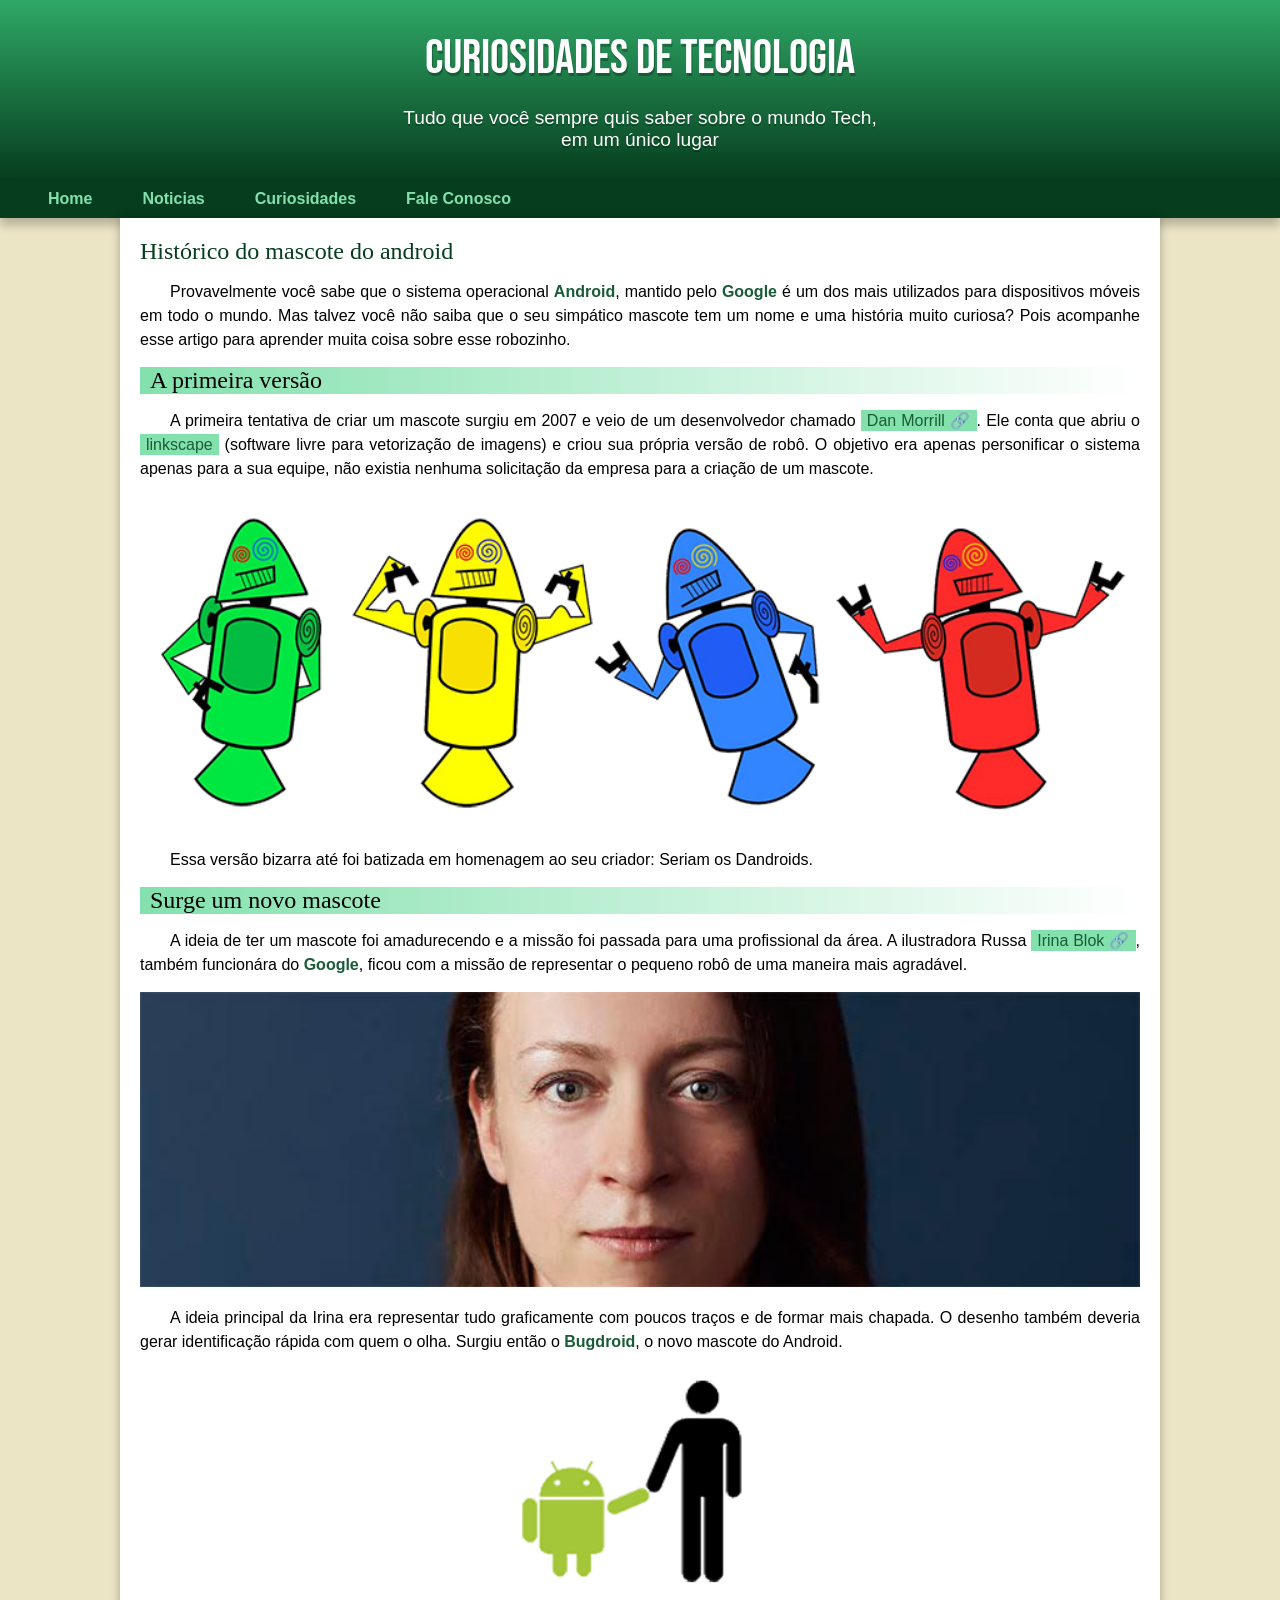
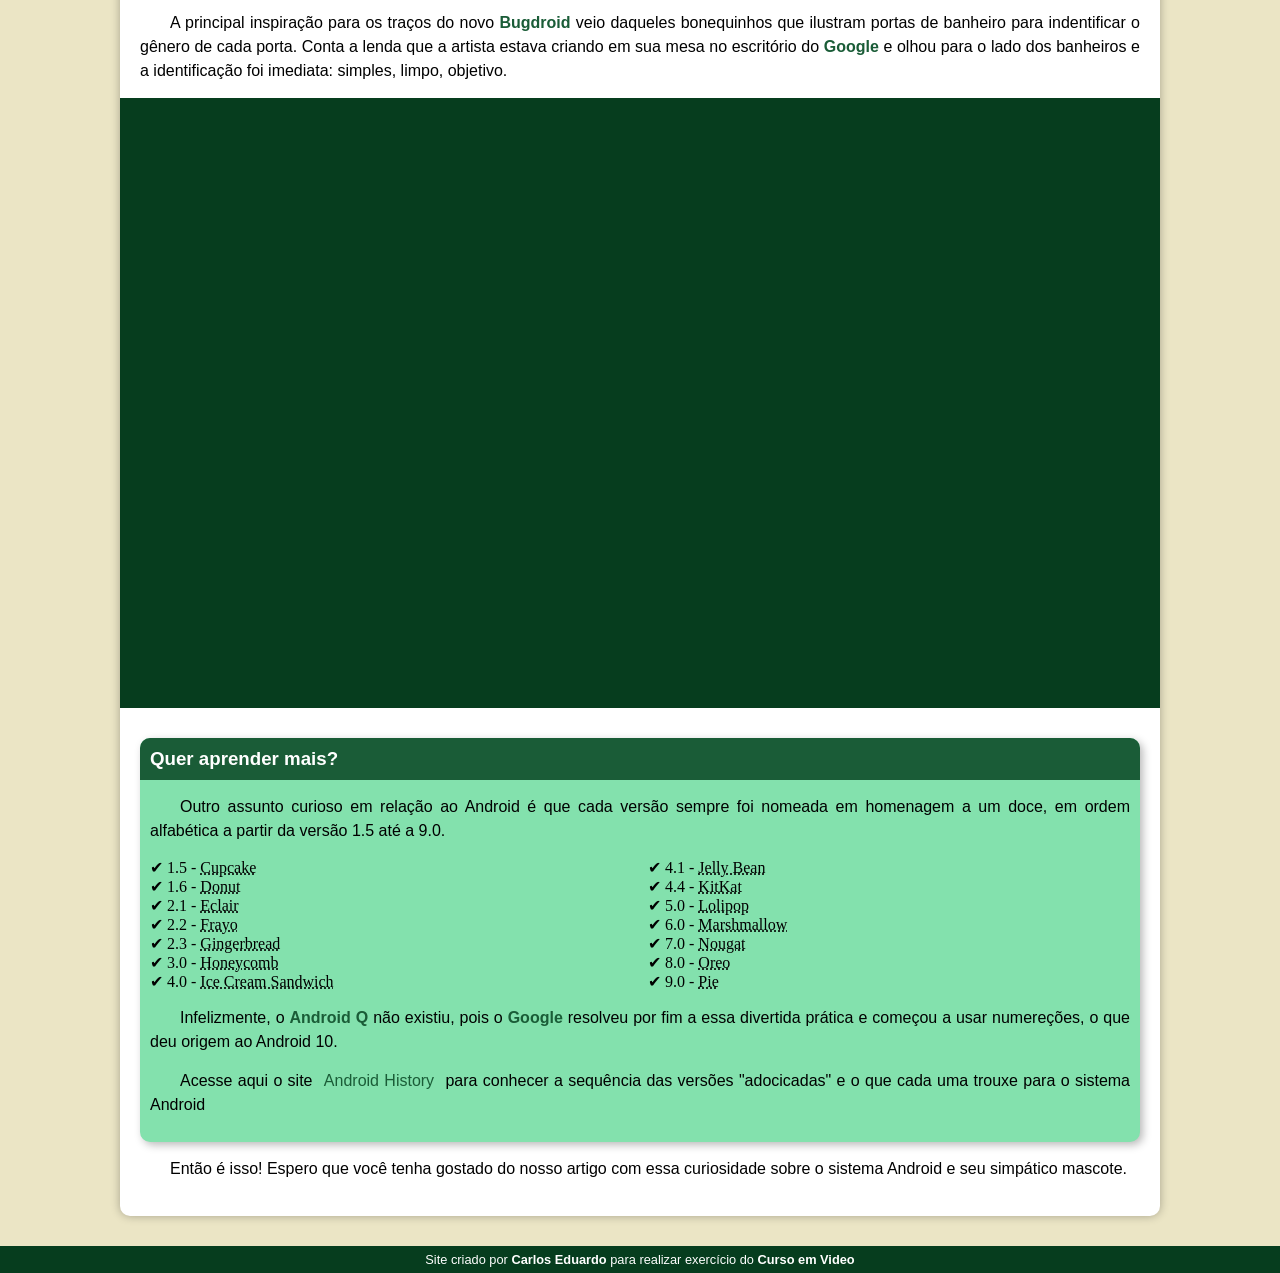
==== index.html @ a32cea92 "Atualização do Projeto" ====
<!DOCTYPE html>
<html lang="pt-br">
<head>
    <meta charset="UTF-8">
    <meta http-equiv="X-UA-Compatible" content="IE=edge">
    <meta name="viewport" content="width=device-width, initial-scale=1.0">
    <link rel="shortcut icon" href="favicon_io/favicon.ico" type="image/x-icon">
    <link rel="stylesheet" href="css/style.css">
    <title>Document</title>
</head>
<body>
    <header>
        <h1>CURIOSIDADES DE TECNOLOGIA</h1>
        <p>Tudo que você sempre quis saber sobre o mundo Tech, em um único lugar</p>
    </header>
    <nav>
        <a href="#">Home</a>
        <a href="#">Noticias</a>
        <a href="#">Curiosidades</a>
        <a href="#">Fale Conosco</a>
    </nav>
    <main>
        <article>
            <h1>Histórico do mascote do android</h1>

            <p>Provavelmente você sabe que o sistema operacional <strong>Android</strong>, mantido pelo <strong>Google</strong> é um dos mais utilizados para dispositivos móveis em todo o mundo. Mas talvez você não saiba que o seu simpático mascote tem um nome e uma história muito curiosa? Pois acompanhe esse artigo para aprender muita coisa sobre esse robozinho.</p>

            <h2>A primeira versão</h2>

            <p>A primeira tentativa de criar um mascote surgiu em 2007 e veio de um desenvolvedor chamado <a href="https://ausdroid.net/2013/01/04/dan-morrill-shows-us-the-android-mascots-that-could-have-been/" target="_blank" class="externo">Dan Morrill</a>. Ele conta que abriu o <a href="https://inkscape.org/" target="_blank">linkscape</a> (software livre para vetorização de imagens) e criou sua própria versão de robô. O objetivo era apenas personificar o sistema apenas para a sua equipe, não existia nenhuma solicitação da empresa para a criação de um mascote.</p>

            <picture>
                <source media="(max-width: 670px)" srcset="imagens/dan-droids-pq.png">
                <img src="imagens/dan-droids.png" alt="Imagens do primeiro mascote do Android">
            </picture>

            <p>Essa versão bizarra até foi batizada em homenagem ao seu criador: Seriam os Dandroids.</p>

            <h2>Surge um novo mascote</h2>

            <p>A ideia de ter um mascote foi amadurecendo e a missão foi passada para uma profissional da área. A ilustradora Russa <a href="https://www.irinablok.com/" target="_blank" class="externo">Irina Blok</a>, também funcionára do <strong>Google</strong>, ficou com a missão de representar o pequeno robô de uma maneira mais agradável.</p>

            <picture>
                <source media="(max-width: 670px)" srcset="imagens/irina-blok-pq.jpg">
                <img src="/imagens/irina-blok.jpg" alt="Criadora do Bugdroid">
            </picture>

            <p>A ideia principal da Irina era representar tudo graficamente com poucos traços e de formar mais chapada. O desenho também deveria gerar identificação rápida com quem o olha. Surgiu então o <strong>Bugdroid</strong>, o novo mascote do Android.</p>

            <img src="imagens/bugdroid.png" class="pequena" alt="Primeira versão do Bugdroid">

            <p>A principal inspiração para os traços do novo <strong>Bugdroid</strong> veio daqueles bonequinhos que ilustram portas de banheiro para indentificar o gênero de cada porta. Conta a lenda que a artista estava criando em sua mesa no escritório do <strong>Google</strong> e olhou para o lado dos banheiros e a identificação foi imediata: simples, limpo, objetivo.</p>

            <div class="video"><iframe width="560" height="315" src="https://www.youtube.com/embed/l2UDgpLz20M" title="YouTube video player" frameborder="0" allow="accelerometer; autoplay; clipboard-write; encrypted-media; gyroscope; picture-in-picture" allowfullscreen></iframe></div>

            <aside>
                <h3>Quer aprender mais?</h3>
                <p>Outro assunto curioso em relação ao Android é que cada versão sempre foi nomeada em homenagem a um doce, em ordem alfabética a partir da versão 1.5 até a 9.0.</p>
                <ul>
                    <li>1.5 - <abbr title="Bolo no copo">Cupcake</abbr></li>
                    <li>1.6 - <abbr title="Rosquinha">Donut</abbr></li>
                    <li>2.1 - <abbr title="Bomba">Eclair</abbr></li>
                    <li>2.2 - <abbr title="Iorgurte congelado">Frayo</abbr></li>
                    <li>2.3 - <abbr title="Biscoito de gengibre">Gingerbread</abbr></li>
                    <li>3.0 - <abbr title="Favo de mel">Honeycomb</abbr></li>
                    <li>4.0 - <abbr title="Sanduiche de sorvete">Ice Cream Sandwich</abbr></li>
                    <li>4.1 - <abbr title="Jujuba">Jelly Bean</abbr></li>
                    <li>4.4 - <abbr title="KitKat">KitKat</abbr></li>
                    <li>5.0 - <abbr title="Pirulito">Lolipop</abbr></li>
                    <li>6.0 - <abbr title="Marshmallow">Marshmallow</abbr></li>
                    <li>7.0 - <abbr title="Torrone">Nougat</abbr></li>
                    <li>8.0 - <abbr title="Oreo">Oreo</abbr></li>
                    <li>9.0 - <abbr title="Torta">Pie</abbr></li>
                </ul>
                <p>Infelizmente, o <strong>Android Q</strong> não existiu, pois o <strong>Google</strong> resolveu por fim a essa divertida prática e começou a usar numereções, o que deu origem ao Android 10.</p>
                <p>Acesse aqui o site <a href="https://www.android.com/intl/en_uk/history/" target="_blank">Android History</a> para conhecer a sequência das versões "adocicadas" e o que cada uma trouxe para o sistema Android</p>
            </aside>

            <p>Então é isso! Espero que você tenha gostado do nosso artigo com essa curiosidade sobre o sistema Android e seu simpático mascote.</p>
        </article>
    </main>
    <footer>
        <p>Site criado por <a href="#">Carlos Eduardo</a> para realizar exercício do <a href="www.youtube.com/cursoemvideo">Curso em Video</a></p>
    </footer>
</body>
</html>
---- css/style.css ----
@charset "UTF-8";

@import url('https://fonts.googleapis.com/css2?family=Bebas+Neue&display=swap');

@font-face {
    font-family: 'Android';
    src: url('../fontes/idroid.otf') format('opentype');
    font-weight: normal;
}

:root{
    --cor0: #ebe5c5;
    --cor1: #83e1ad;
    --cor2: #3ddc84;
    --cor3: #2fa866;
    --cor4: #1a5c37;
    --cor5: #063d1e;

    --font-padrao: Arial, Verdana Helvetica, sans-serif;
    --font-destaque: 'Bebas Neue';
    --font-android: 'idroid';
}

*{
    margin: 0;
    padding: 0;
}

body{
    background-color: var(--cor0);
}

a.externo::after{
    content: '\00A0\1F517';
}

header{
    background-image: linear-gradient(to bottom, var(--cor3), var(--cor5));
    min-height: 150px;
    text-align: center;
    padding-top: 30px;
}

header h1{
    color: white;
    font-family: var(--font-destaque);
    font-size: 3em;
    font-weight: normal;
    margin-bottom: 20px;
    text-shadow: 1px 3px 0px rgba(0, 0, 0, 0.253);
}

header p{
    color: white;
    font-size: 1.2em;
    font-family: var(--font-padrao);
    max-width: 500px;
    margin: auto;
    margin-bottom: 15px;
    padding-right: 10px;
    padding-left: 10px;
    text-shadow: 0px 2px 0px rgba(0, 0, 0, 0.253);
}

nav{
    background-color: var(--cor5);
    box-shadow: 0px 7px 9px rgba(0, 0, 0, 0.233);
    padding: 10px;
}

nav a{
    text-decoration: none;
    font-family: var(--font-padrao);
    font-size: 1em;
    color: var(--cor1);
    font-weight: bold;
    margin-left: 30px;
    padding: 8px;
}

nav a:hover{
    background-color: var(--cor2);
    color: var(--cor5);
    border-radius: 5px;
    transition-duration: 0.5s;
}

main{
    margin: auto;
    margin-bottom: 30px;
    min-width: 300px;
    max-width: 1000px;
    padding: 20px;
    background-color: white;
    box-shadow: 0px 0px 10px rgba(0, 0, 0, 0.295);
    border-radius: 0px 0px 10px 10px;
}

main h1{
    font-weight: normal;
    color: var(--cor5);
    font-family: var(--font-android);
}

main h2{
    font-weight: normal;
    font-family: var(--font-android);
    background-image: linear-gradient(to right, var(--cor1), transparent);
    text-indent: 10px;
}

main p{
    font-family: var(--font-padrao);
    margin: 15px 0px;
    text-align: justify;
    text-indent: 30px;
    line-height: 1.5em;
    font-size: 1em;
}

main strong{
    color: var(--cor4);
    font-weight: bold;
}

main a{
    text-decoration: none;
    background-color: var(--cor1);
    color: var(--cor4);
    padding: 2px 6px;
}

main a:hover{
    color: var(--cor1);
    background-color: var(--cor4);
    transition-duration: 0.5s;
    padding: 2px 6px;
    border-radius: 4px;
}

main img{
    width: 100%;
}

main img.pequena{
    max-width: 350px;
    display: block;
    margin: auto;
}

div.video{
    background-color: var(--cor5);
    margin: 0px -20px 30px -20px;
    padding: 30px 0px 58% 0px;
    position: relative;
}

div.video > iframe{
    position: absolute;
    top: 5%;
    left: 5%;
    width: 90%;
    height: 90%;
}

aside{
    background-color: var(--cor1);
    padding: 10px;
    border-radius: 10px;
    box-shadow: 3px 3px 8px rgba(0, 0, 0, 0.274);
}

aside > h3{
    font-family: var(--font-padrao);
    background-color: var(--cor4);
    color: white;
    padding: 10px;
    margin: -10px -10px 0px -10px;
    border-radius: 10px 10px 0px 0px;
}

aside ul{
    list-style-type: '\2714\00A0';
    list-style-position: inside;
    columns: 2;
}

footer{
    background-color: var(--cor5);
    color: white;
    text-align: center;
    font-size: 0.8em;
    font-family: var(--font-padrao);
    padding: 6px;
}

footer a{
    color: white;
    font-weight: bolder;
    text-decoration: none;
}

footer a:hover{
    text-decoration: underline;
    color: var(--cor1);
}
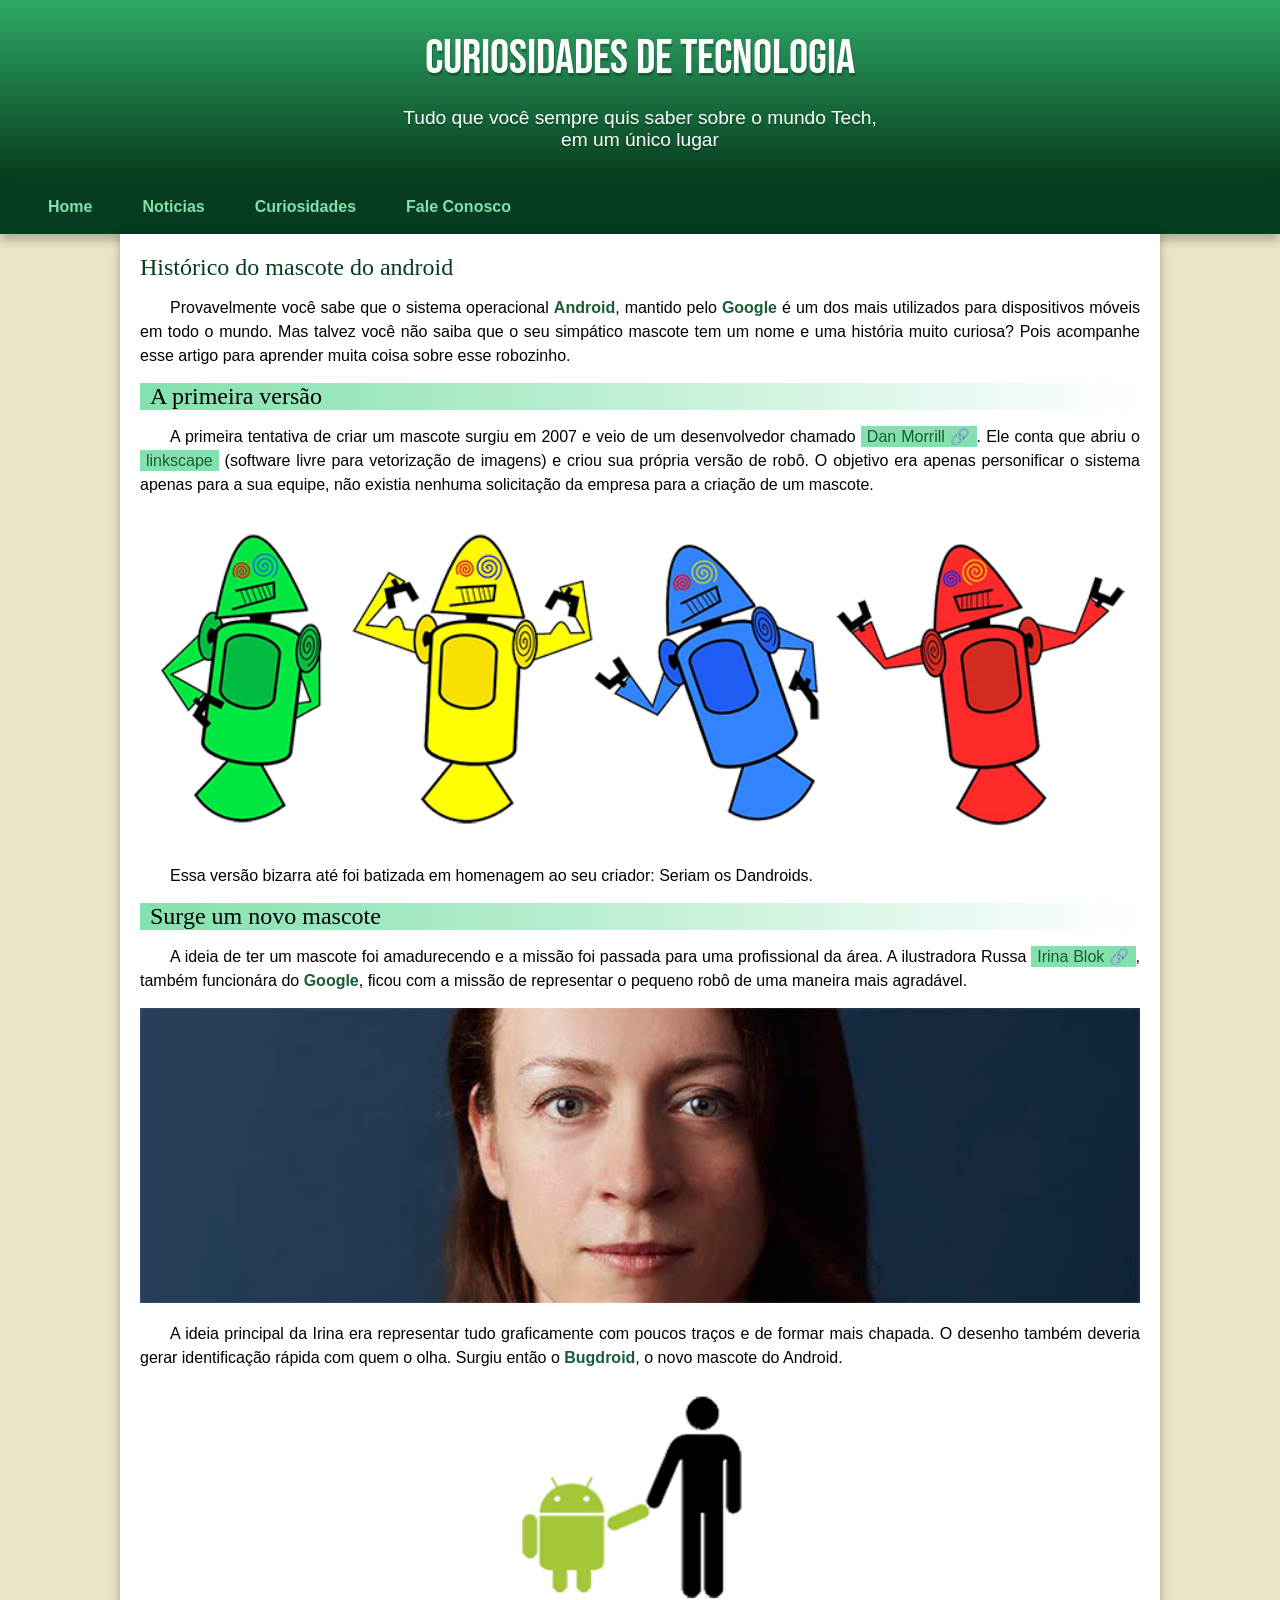
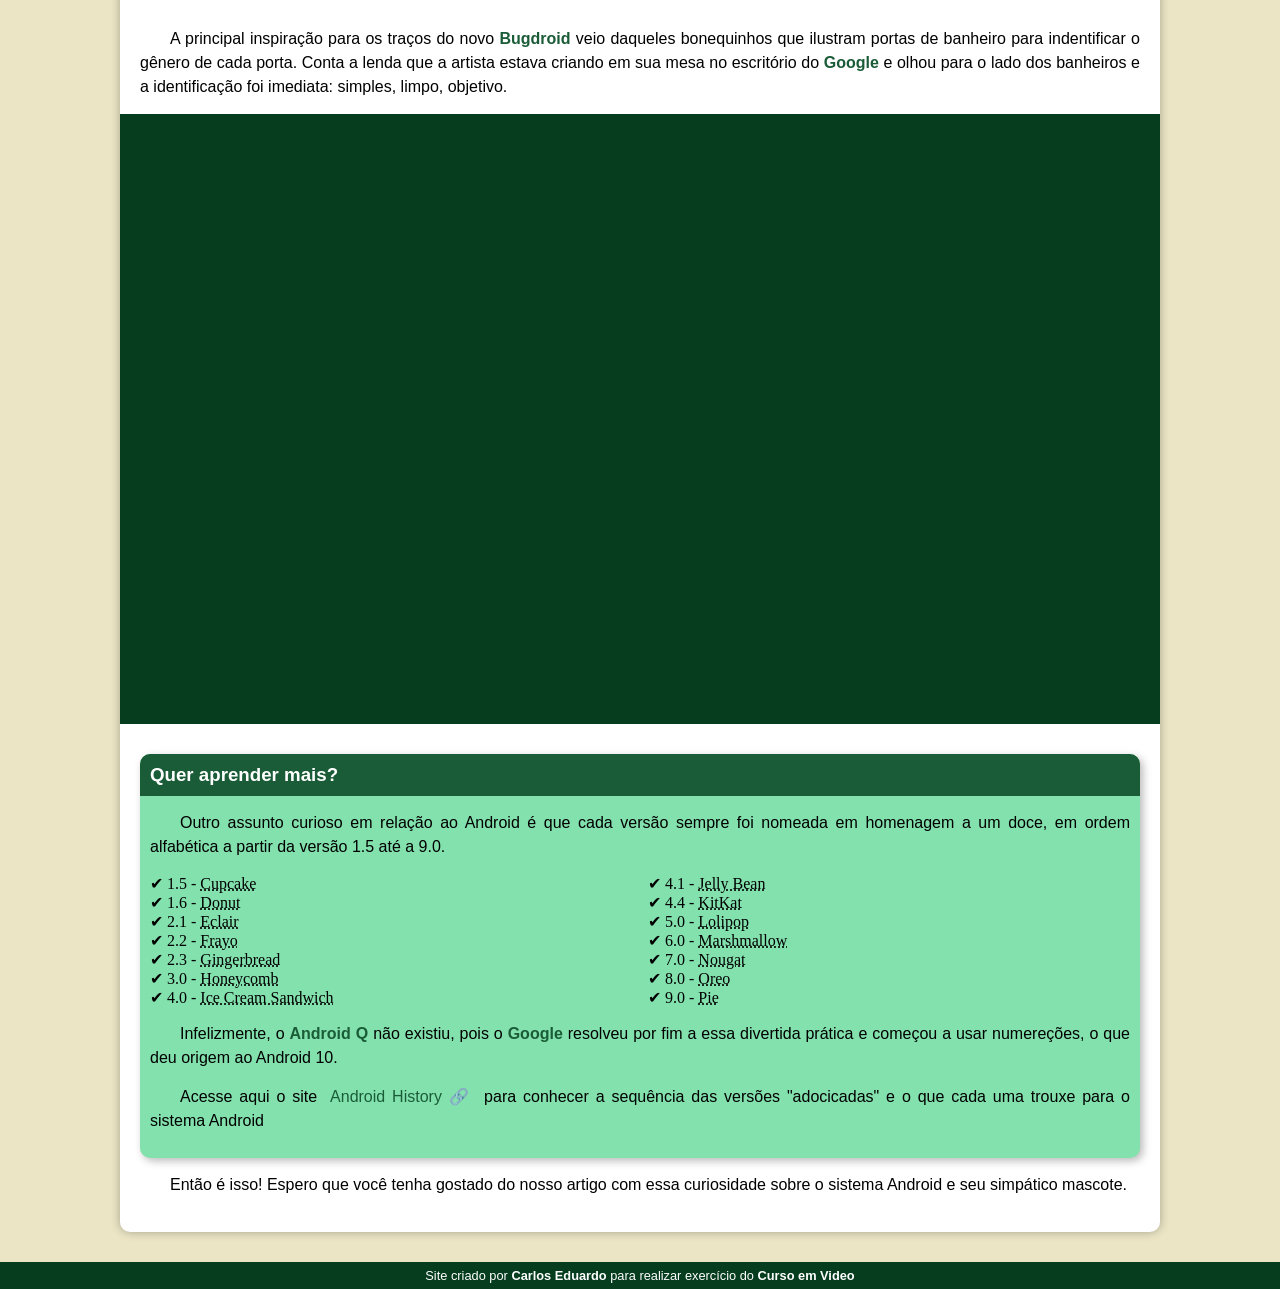
==== commit 9f653864: "Nova Atualização" ====
--- a/index.html
+++ b/index.html
@@ -73,7 +73,7 @@
                     <li>9.0 - <abbr title="Torta">Pie</abbr></li>
                 </ul>
                 <p>Infelizmente, o <strong>Android Q</strong> não existiu, pois o <strong>Google</strong> resolveu por fim a essa divertida prática e começou a usar numereções, o que deu origem ao Android 10.</p>
-                <p>Acesse aqui o site <a href="https://www.android.com/intl/en_uk/history/" target="_blank">Android History</a> para conhecer a sequência das versões "adocicadas" e o que cada uma trouxe para o sistema Android</p>
+                <p>Acesse aqui o site <a class="externo" href="https://www.android.com/intl/en_uk/history/" target="_blank">Android History</a> para conhecer a sequência das versões "adocicadas" e o que cada uma trouxe para o sistema Android</p>
             </aside>
 
             <p>Então é isso! Espero que você tenha gostado do nosso artigo com essa curiosidade sobre o sistema Android e seu simpático mascote.</p>
--- a/css/style.css
+++ b/css/style.css
@@ -69,6 +69,7 @@
 }
 
 nav a{
+    display: inline-block;
     text-decoration: none;
     font-family: var(--font-padrao);
     font-size: 1em;
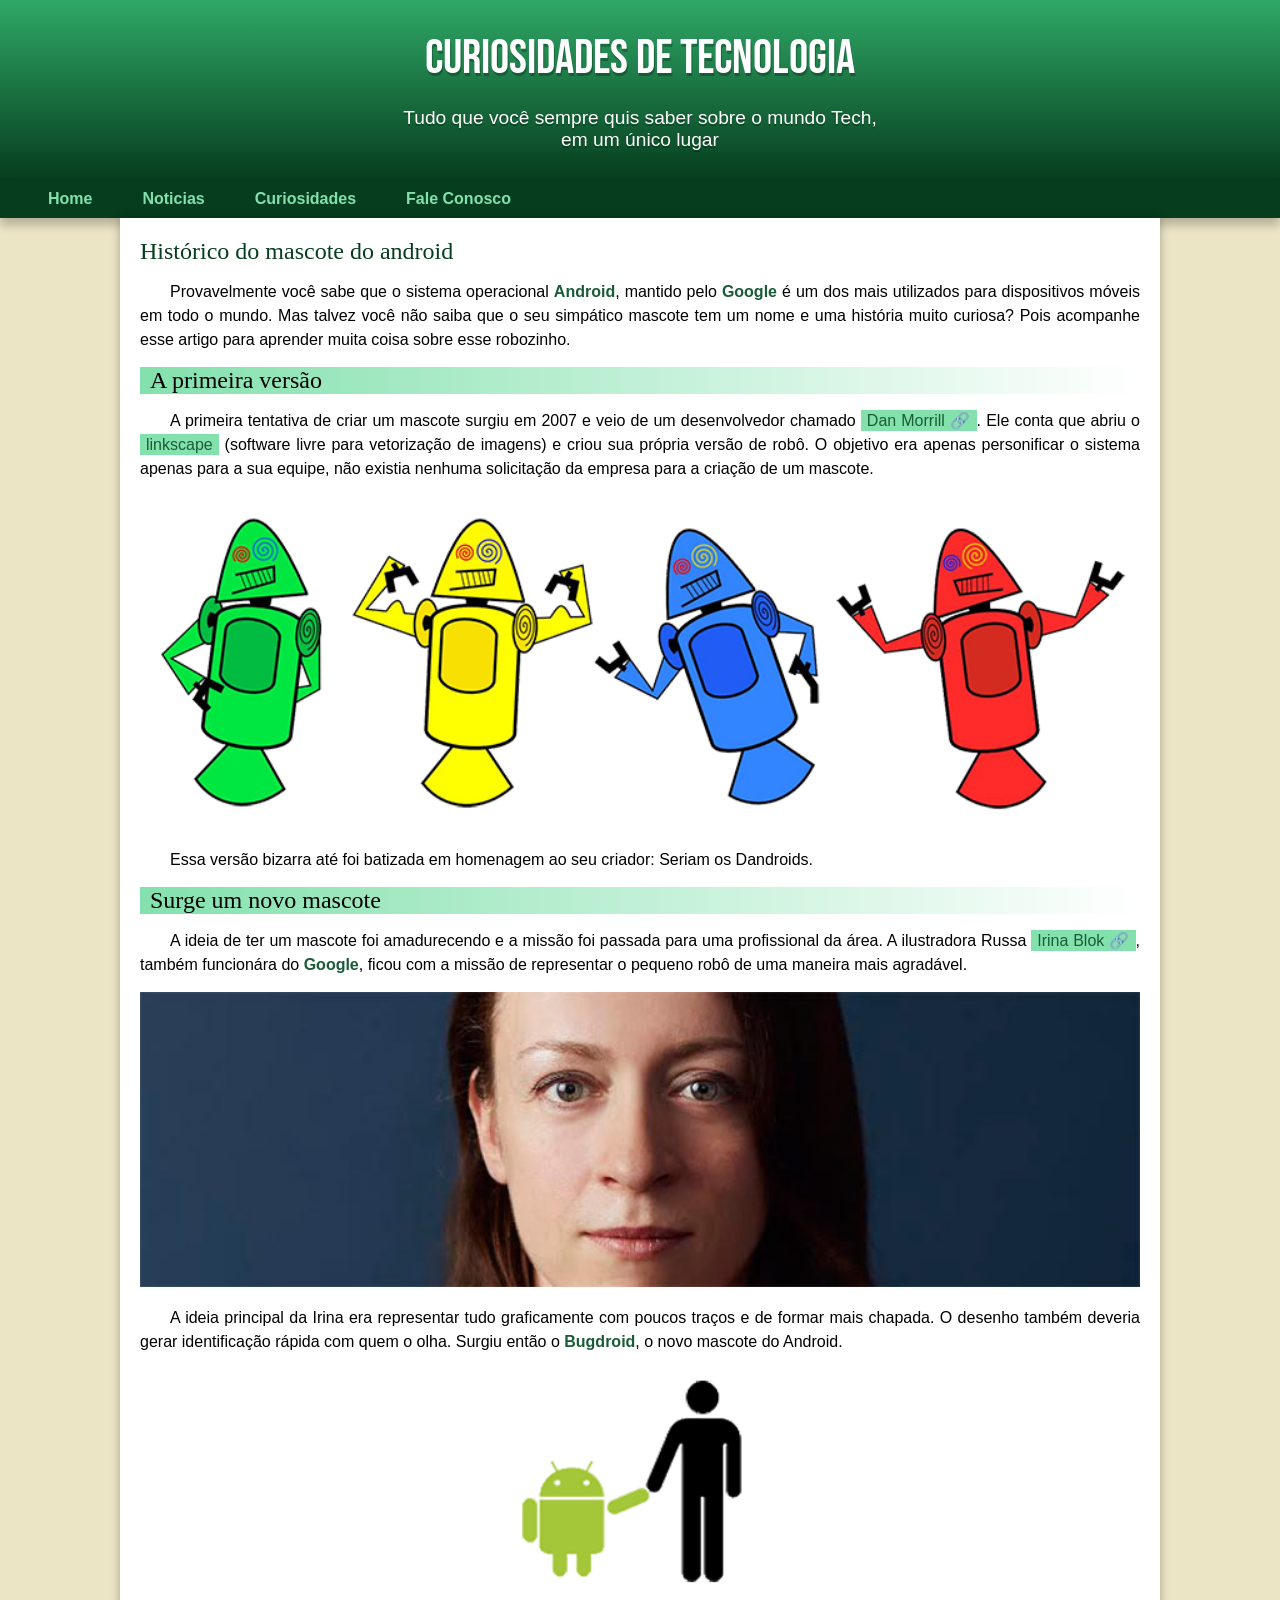
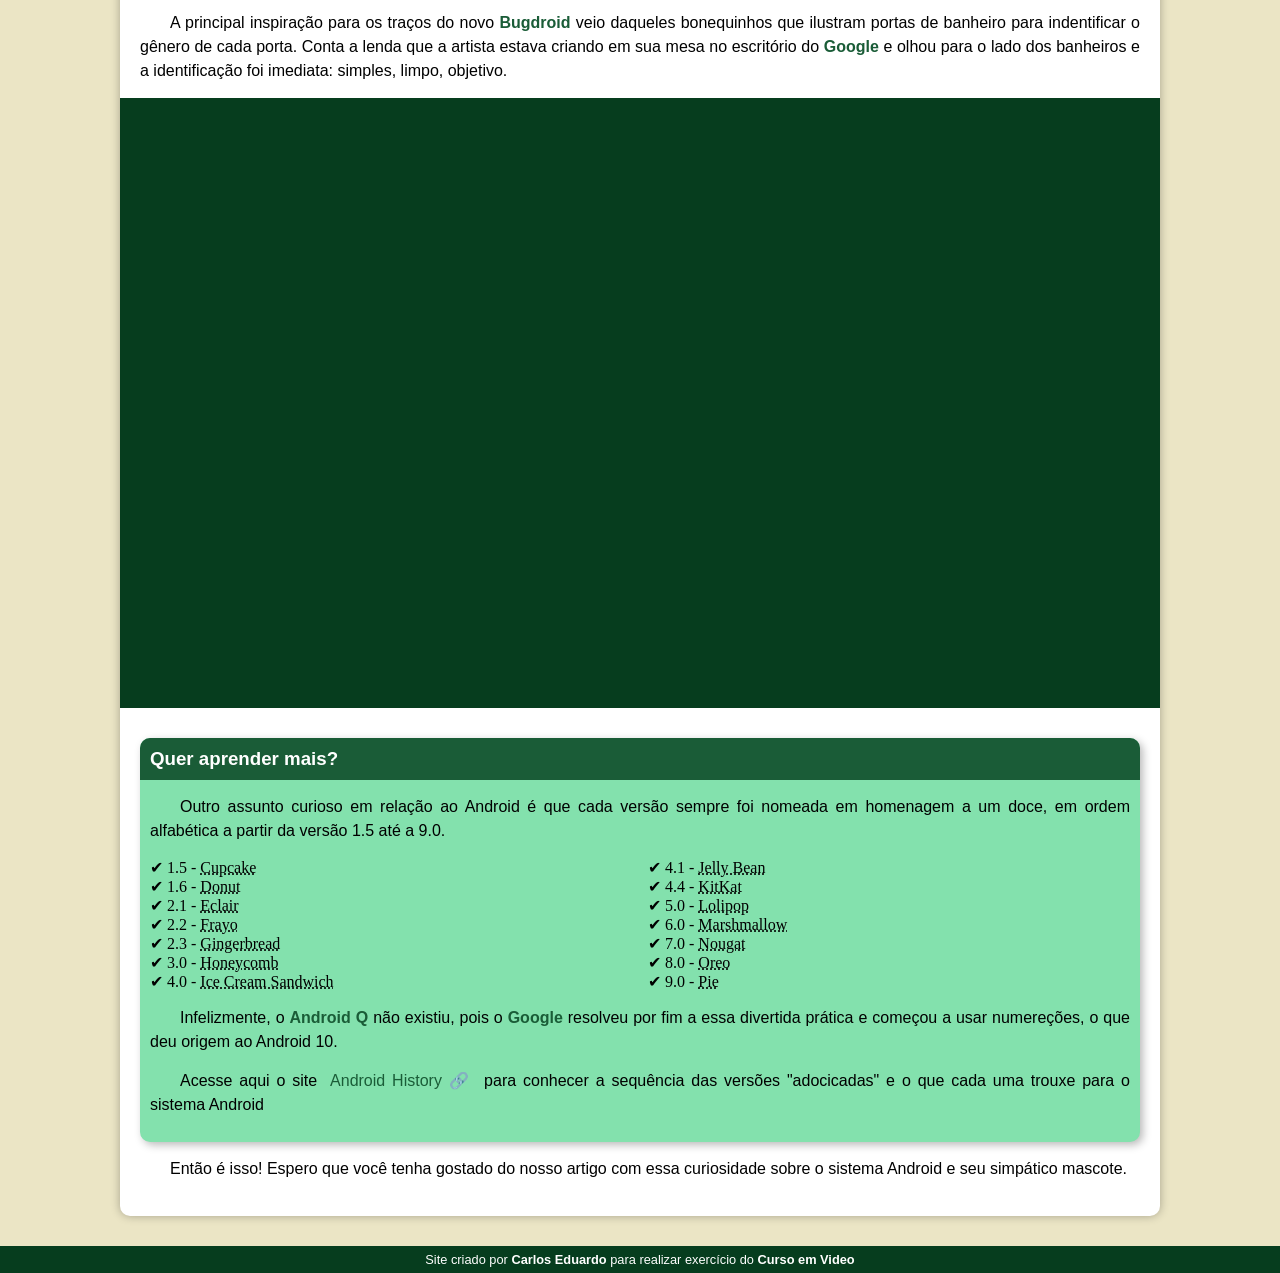
==== commit 5d23bd98: "Atualização" ====
--- a/index.html
+++ b/index.html
@@ -6,7 +6,7 @@
     <meta name="viewport" content="width=device-width, initial-scale=1.0">
     <link rel="shortcut icon" href="favicon_io/favicon.ico" type="image/x-icon">
     <link rel="stylesheet" href="css/style.css">
-    <title>Document</title>
+    <title>Como surgiu o mascote Android</title>
 </head>
 <body>
     <header>
--- a/css/style.css
+++ b/css/style.css
@@ -56,7 +56,7 @@
     font-family: var(--font-padrao);
     max-width: 500px;
     margin: auto;
-    margin-bottom: 15px;
+    padding-bottom: 15px;
     padding-right: 10px;
     padding-left: 10px;
     text-shadow: 0px 2px 0px rgba(0, 0, 0, 0.253);
@@ -69,7 +69,6 @@
 }
 
 nav a{
-    display: inline-block;
     text-decoration: none;
     font-family: var(--font-padrao);
     font-size: 1em;
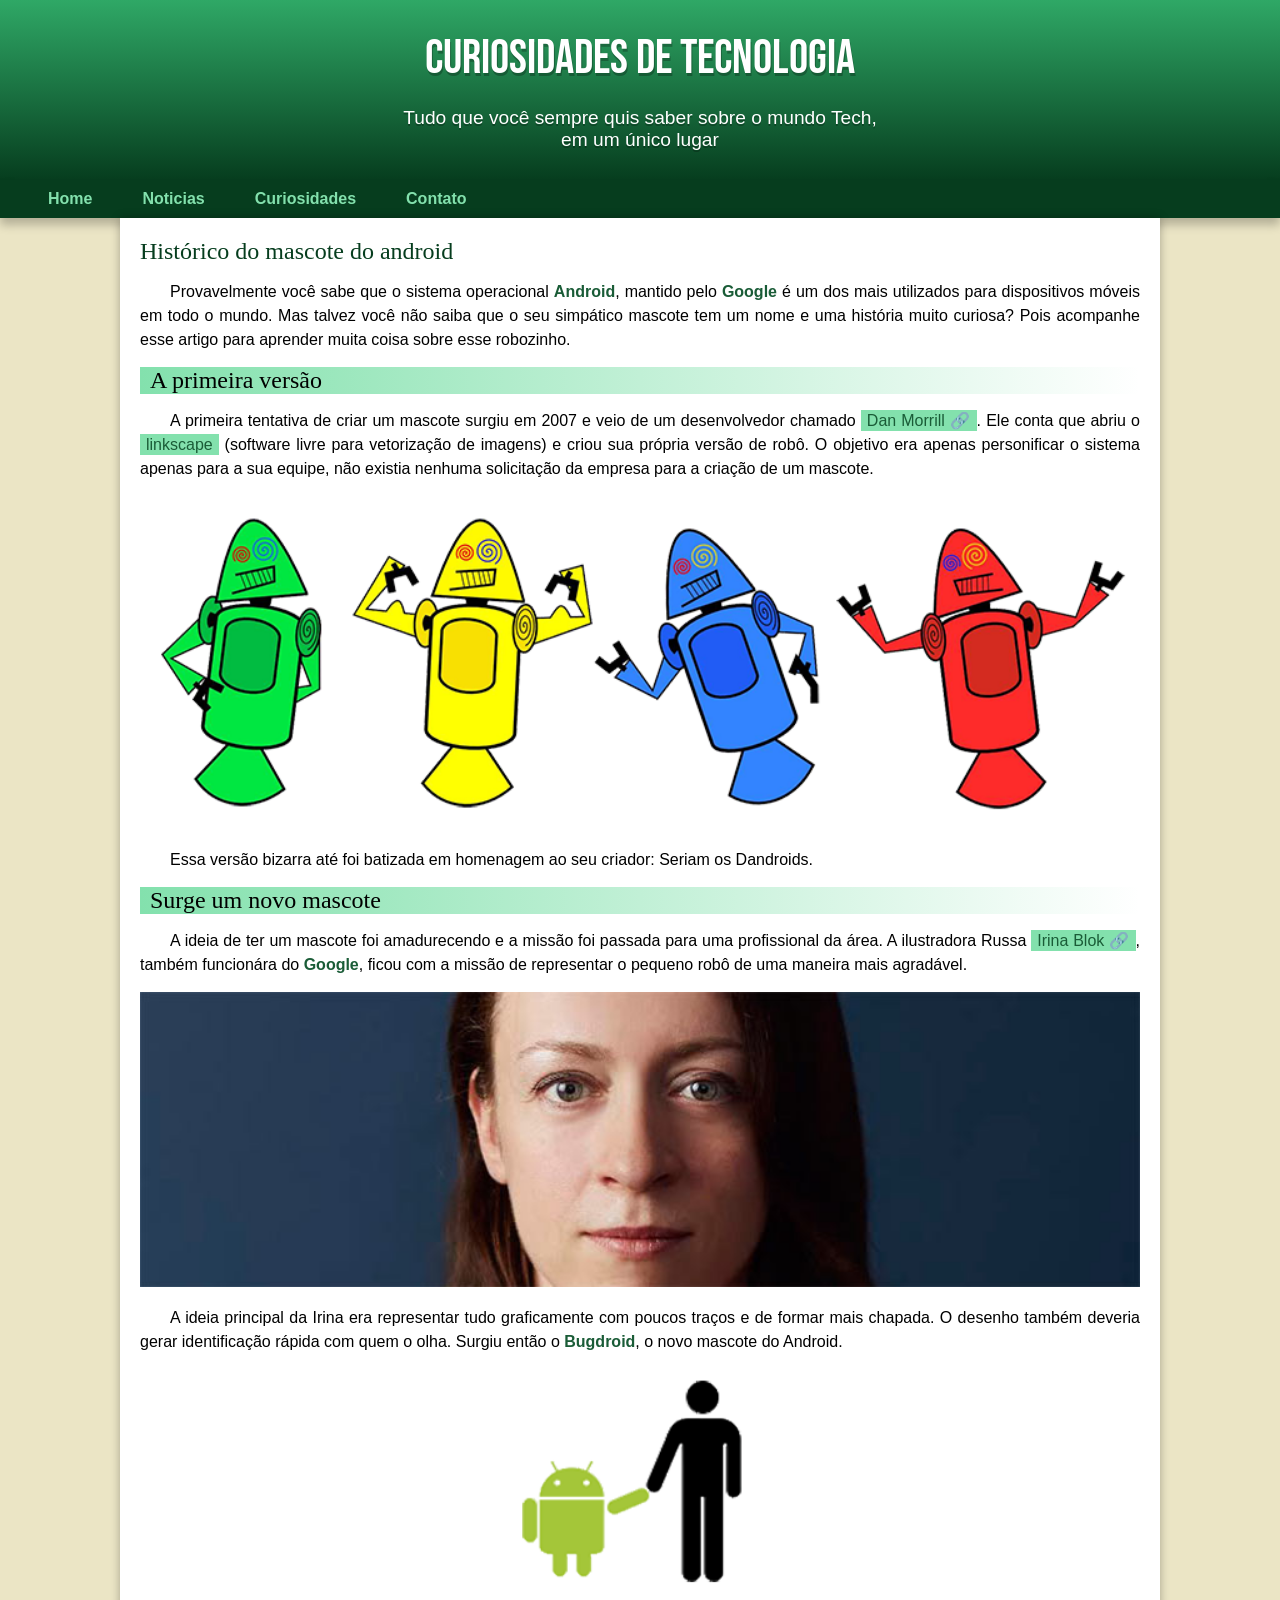
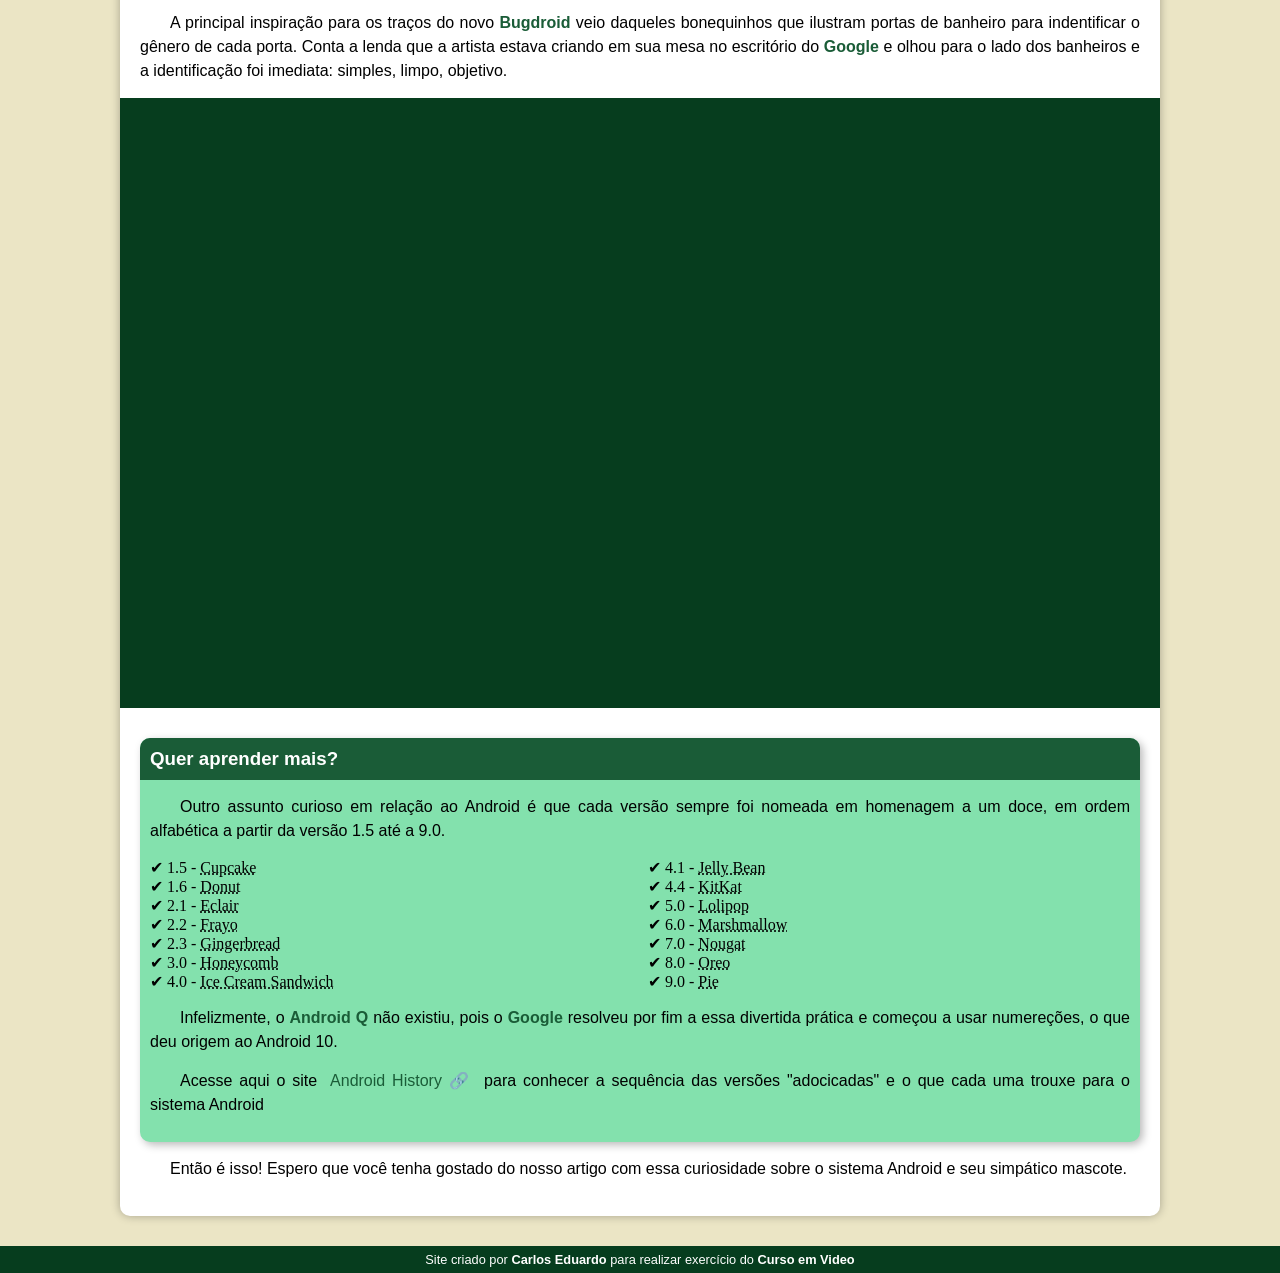
==== commit 7df8331f: "Atualização" ====
--- a/index.html
+++ b/index.html
@@ -17,7 +17,7 @@
         <a href="#">Home</a>
         <a href="#">Noticias</a>
         <a href="#">Curiosidades</a>
-        <a href="#">Fale Conosco</a>
+        <a href="#">Contato</a>
     </nav>
     <main>
         <article>
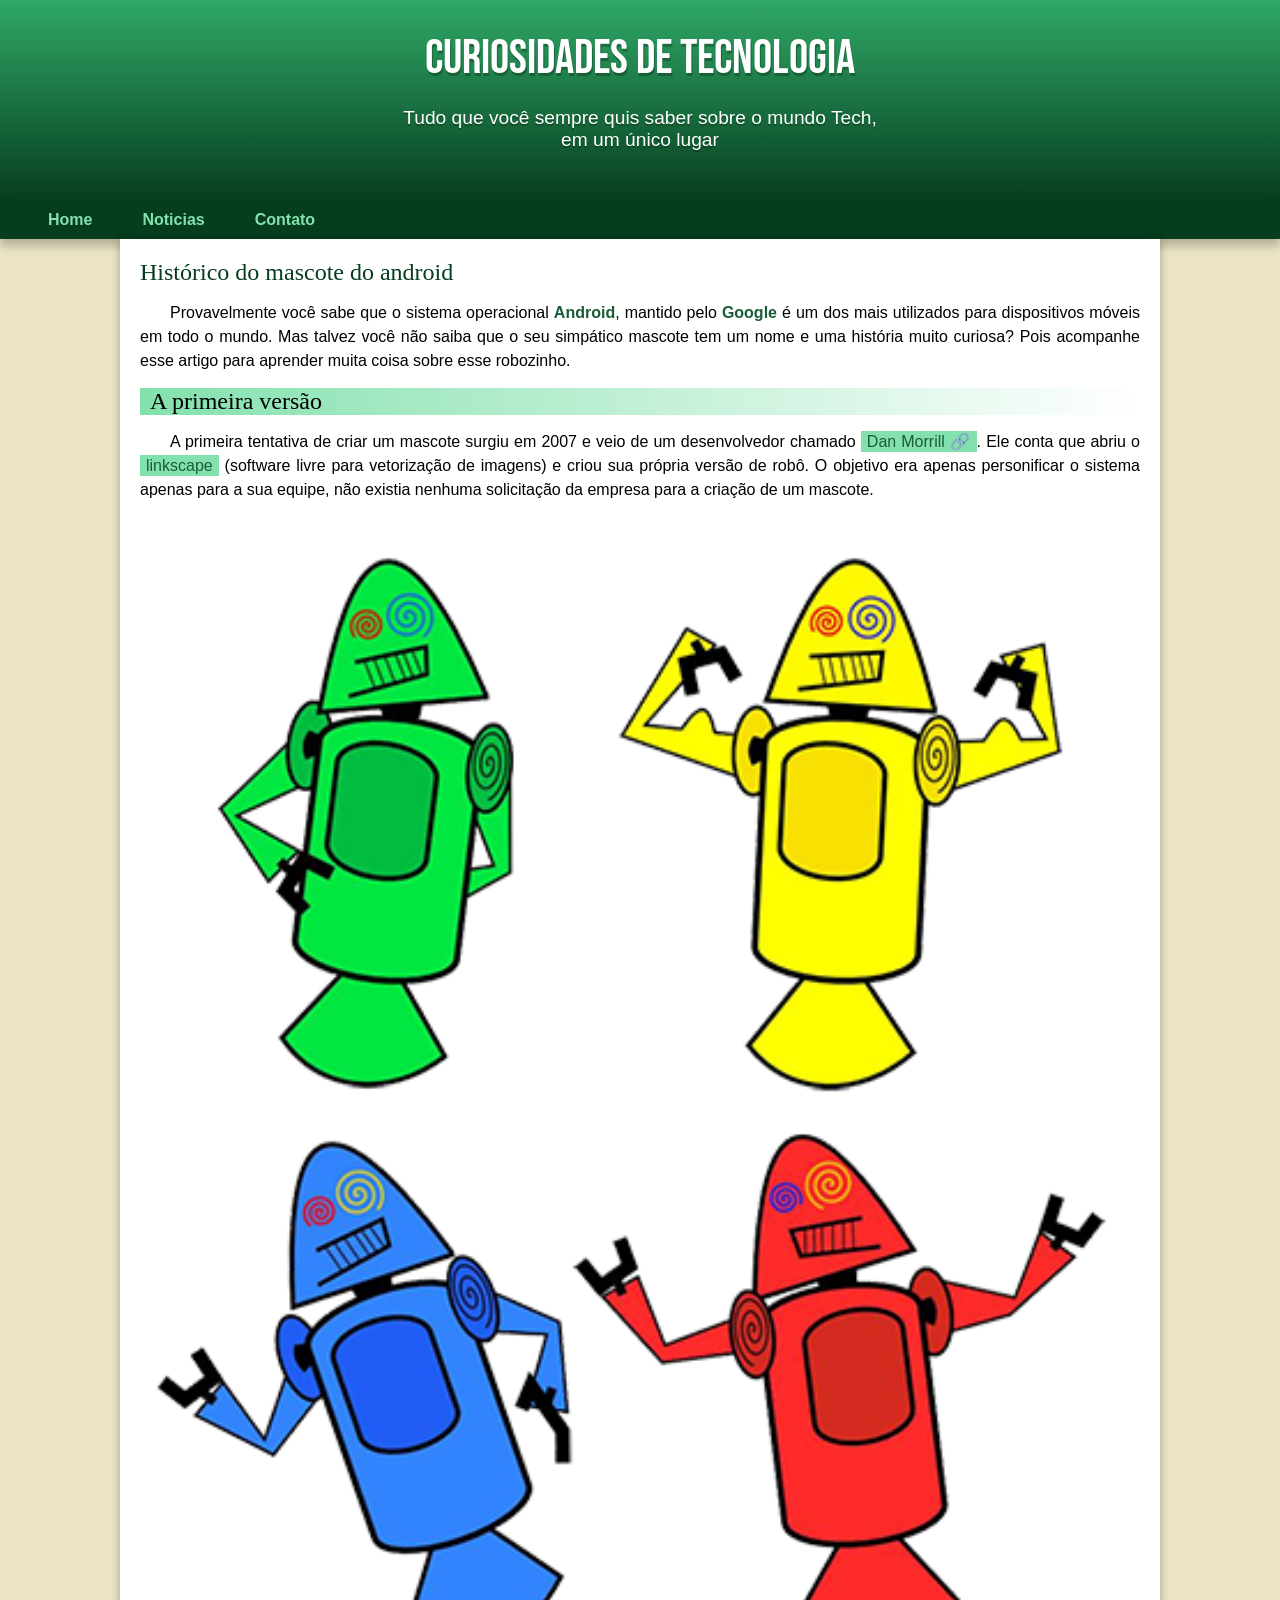
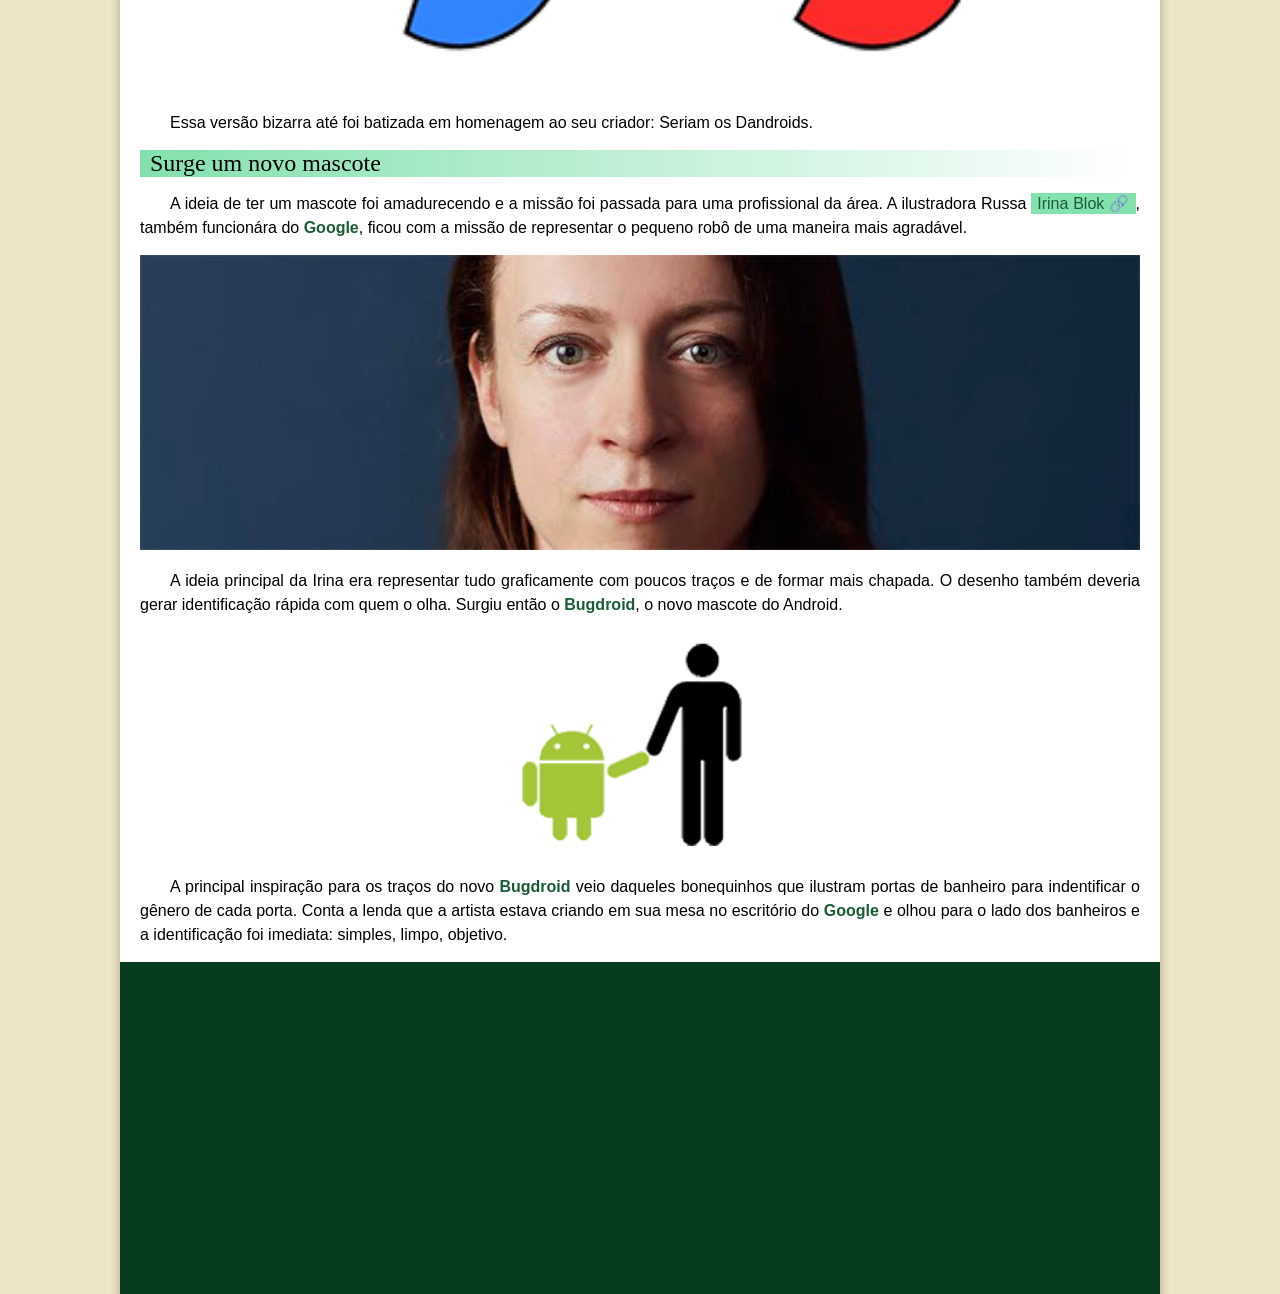
==== commit bd1b3887: "Retirando Curiosidades do nav" ====
--- a/index.html
+++ b/index.html
@@ -16,7 +16,6 @@
     <nav>
         <a href="#">Home</a>
         <a href="#">Noticias</a>
-        <a href="#">Curiosidades</a>
         <a href="#">Contato</a>
     </nav>
     <main>
--- a/css/style.css
+++ b/css/style.css
@@ -56,7 +56,7 @@
     font-family: var(--font-padrao);
     max-width: 500px;
     margin: auto;
-    padding-bottom: 15px;
+    padding-bottom: 50px;
     padding-right: 10px;
     padding-left: 10px;
     text-shadow: 0px 2px 0px rgba(0, 0, 0, 0.253);
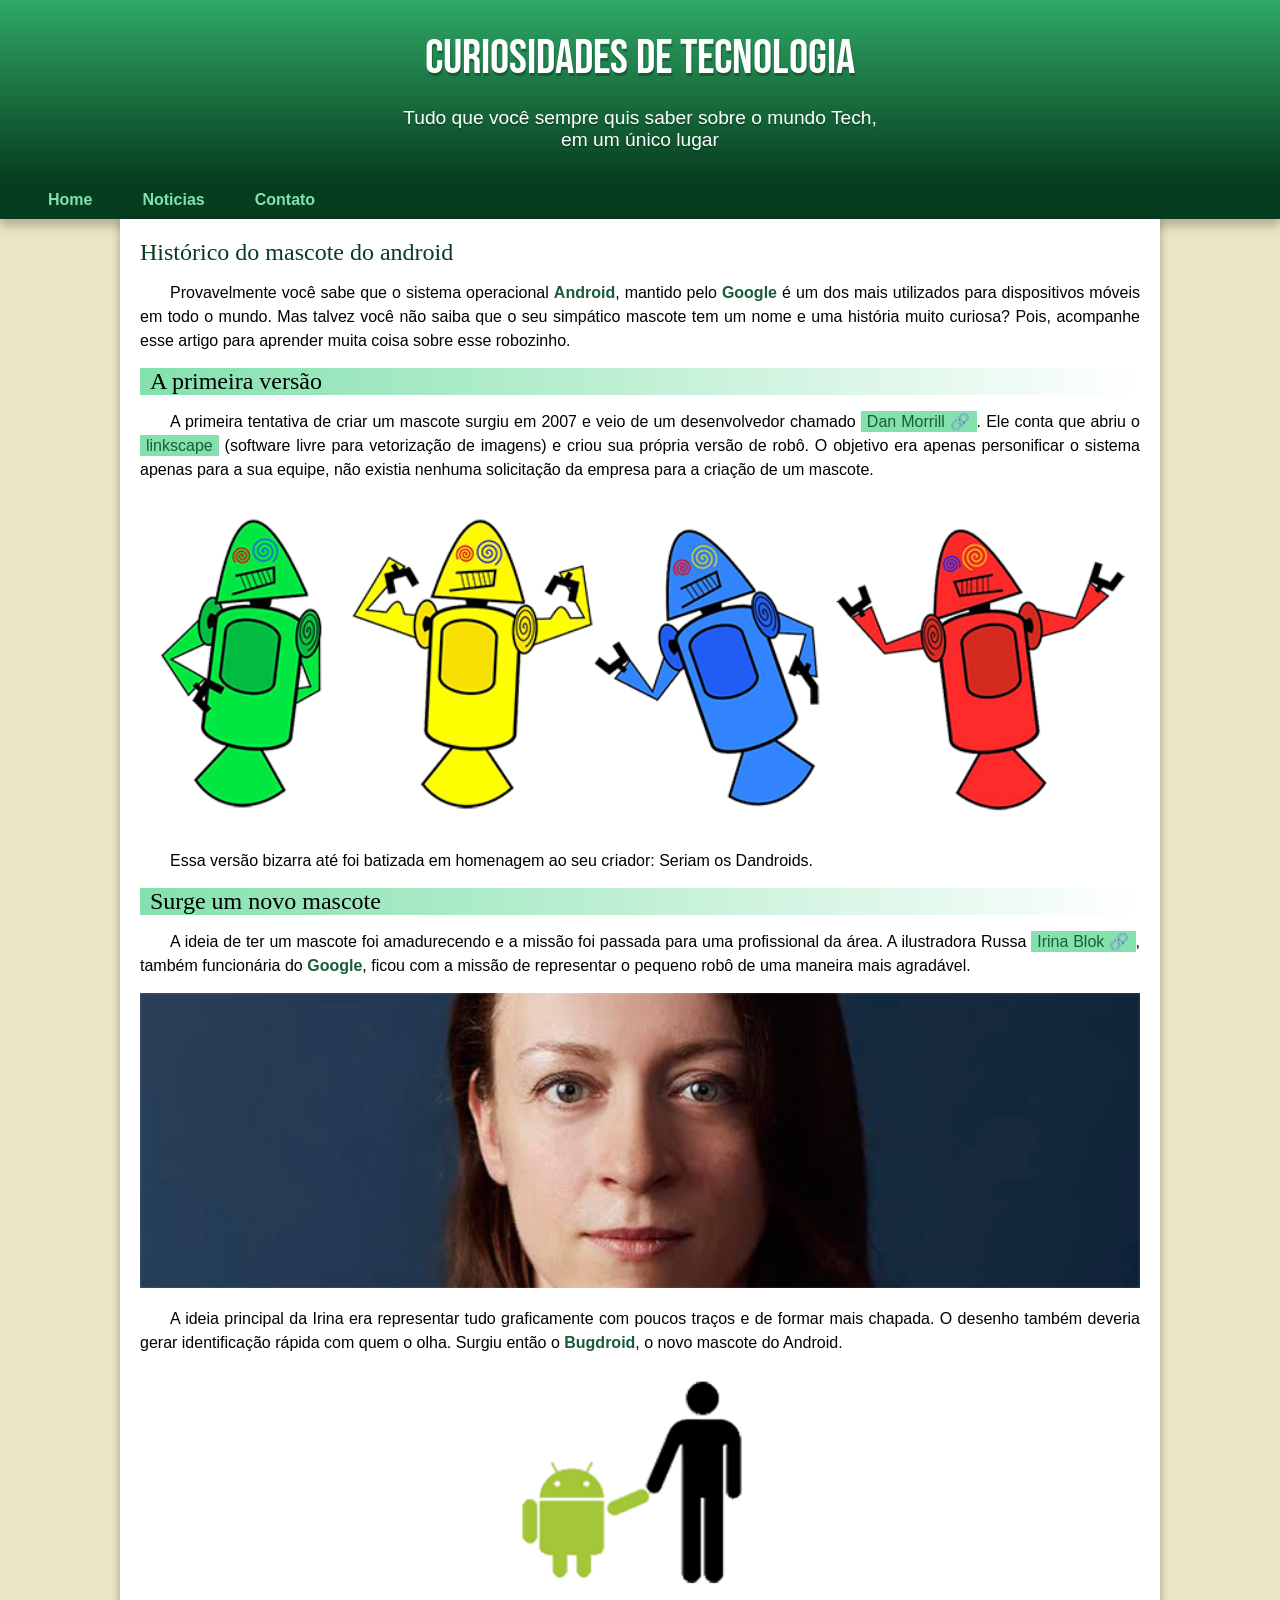
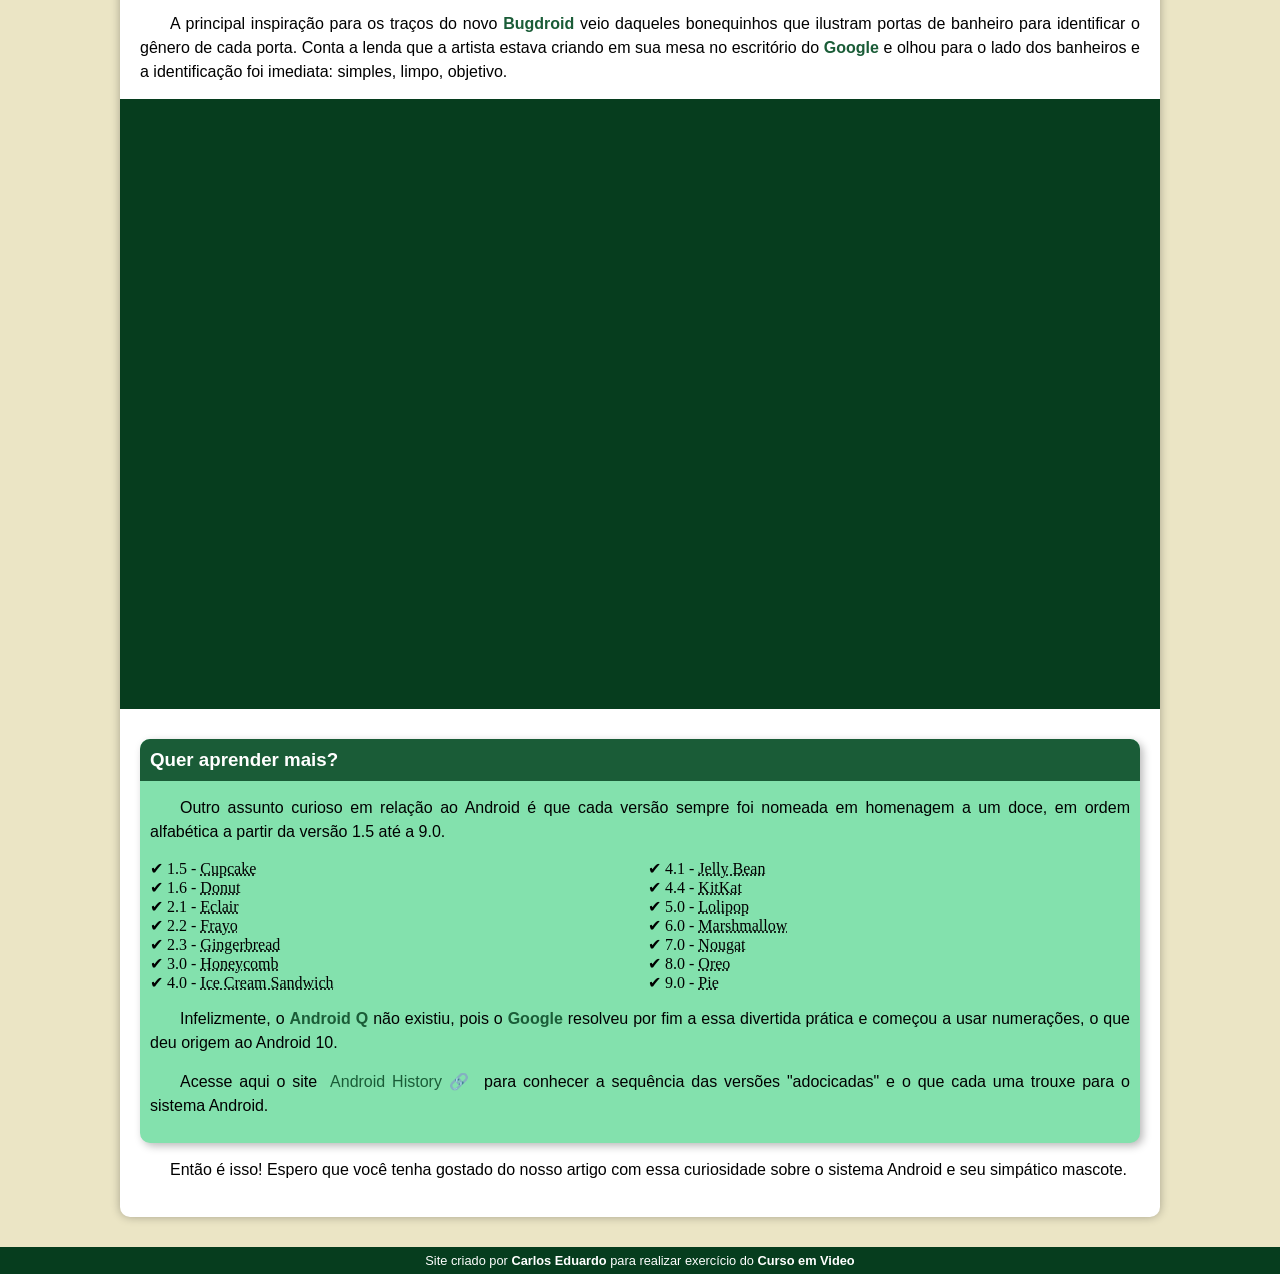
==== commit 47eec011: "Resolvendo problemas de português" ====
--- a/index.html
+++ b/index.html
@@ -22,7 +22,7 @@
         <article>
             <h1>Histórico do mascote do android</h1>
 
-            <p>Provavelmente você sabe que o sistema operacional <strong>Android</strong>, mantido pelo <strong>Google</strong> é um dos mais utilizados para dispositivos móveis em todo o mundo. Mas talvez você não saiba que o seu simpático mascote tem um nome e uma história muito curiosa? Pois acompanhe esse artigo para aprender muita coisa sobre esse robozinho.</p>
+            <p>Provavelmente você sabe que o sistema operacional <strong>Android</strong>, mantido pelo <strong>Google</strong> é um dos mais utilizados para dispositivos móveis em todo o mundo. Mas talvez você não saiba que o seu simpático mascote tem um nome e uma história muito curiosa? Pois, acompanhe esse artigo para aprender muita coisa sobre esse robozinho.</p>
 
             <h2>A primeira versão</h2>
 
@@ -37,7 +37,7 @@
 
             <h2>Surge um novo mascote</h2>
 
-            <p>A ideia de ter um mascote foi amadurecendo e a missão foi passada para uma profissional da área. A ilustradora Russa <a href="https://www.irinablok.com/" target="_blank" class="externo">Irina Blok</a>, também funcionára do <strong>Google</strong>, ficou com a missão de representar o pequeno robô de uma maneira mais agradável.</p>
+            <p>A ideia de ter um mascote foi amadurecendo e a missão foi passada para uma profissional da área. A ilustradora Russa <a href="https://www.irinablok.com/" target="_blank" class="externo">Irina Blok</a>, também funcionária do <strong>Google</strong>, ficou com a missão de representar o pequeno robô de uma maneira mais agradável.</p>
 
             <picture>
                 <source media="(max-width: 670px)" srcset="imagens/irina-blok-pq.jpg">
@@ -48,7 +48,7 @@
 
             <img src="imagens/bugdroid.png" class="pequena" alt="Primeira versão do Bugdroid">
 
-            <p>A principal inspiração para os traços do novo <strong>Bugdroid</strong> veio daqueles bonequinhos que ilustram portas de banheiro para indentificar o gênero de cada porta. Conta a lenda que a artista estava criando em sua mesa no escritório do <strong>Google</strong> e olhou para o lado dos banheiros e a identificação foi imediata: simples, limpo, objetivo.</p>
+            <p>A principal inspiração para os traços do novo <strong>Bugdroid</strong> veio daqueles bonequinhos que ilustram portas de banheiro para identificar o gênero de cada porta. Conta a lenda que a artista estava criando em sua mesa no escritório do <strong>Google</strong> e olhou para o lado dos banheiros e a identificação foi imediata: simples, limpo, objetivo.</p>
 
             <div class="video"><iframe width="560" height="315" src="https://www.youtube.com/embed/l2UDgpLz20M" title="YouTube video player" frameborder="0" allow="accelerometer; autoplay; clipboard-write; encrypted-media; gyroscope; picture-in-picture" allowfullscreen></iframe></div>
 
@@ -71,8 +71,8 @@
                     <li>8.0 - <abbr title="Oreo">Oreo</abbr></li>
                     <li>9.0 - <abbr title="Torta">Pie</abbr></li>
                 </ul>
-                <p>Infelizmente, o <strong>Android Q</strong> não existiu, pois o <strong>Google</strong> resolveu por fim a essa divertida prática e começou a usar numereções, o que deu origem ao Android 10.</p>
-                <p>Acesse aqui o site <a class="externo" href="https://www.android.com/intl/en_uk/history/" target="_blank">Android History</a> para conhecer a sequência das versões "adocicadas" e o que cada uma trouxe para o sistema Android</p>
+                <p>Infelizmente, o <strong>Android Q</strong> não existiu, pois o <strong>Google</strong> resolveu por fim a essa divertida prática e começou a usar numerações, o que deu origem ao Android 10.</p>
+                <p>Acesse aqui o site <a class="externo" href="https://www.android.com/intl/en_uk/history/" target="_blank">Android History</a> para conhecer a sequência das versões "adocicadas" e o que cada uma trouxe para o sistema Android.</p>
             </aside>
 
             <p>Então é isso! Espero que você tenha gostado do nosso artigo com essa curiosidade sobre o sistema Android e seu simpático mascote.</p>
--- a/css/style.css
+++ b/css/style.css
@@ -56,7 +56,7 @@
     font-family: var(--font-padrao);
     max-width: 500px;
     margin: auto;
-    padding-bottom: 50px;
+    padding-bottom: 30px;
     padding-right: 10px;
     padding-left: 10px;
     text-shadow: 0px 2px 0px rgba(0, 0, 0, 0.253);
